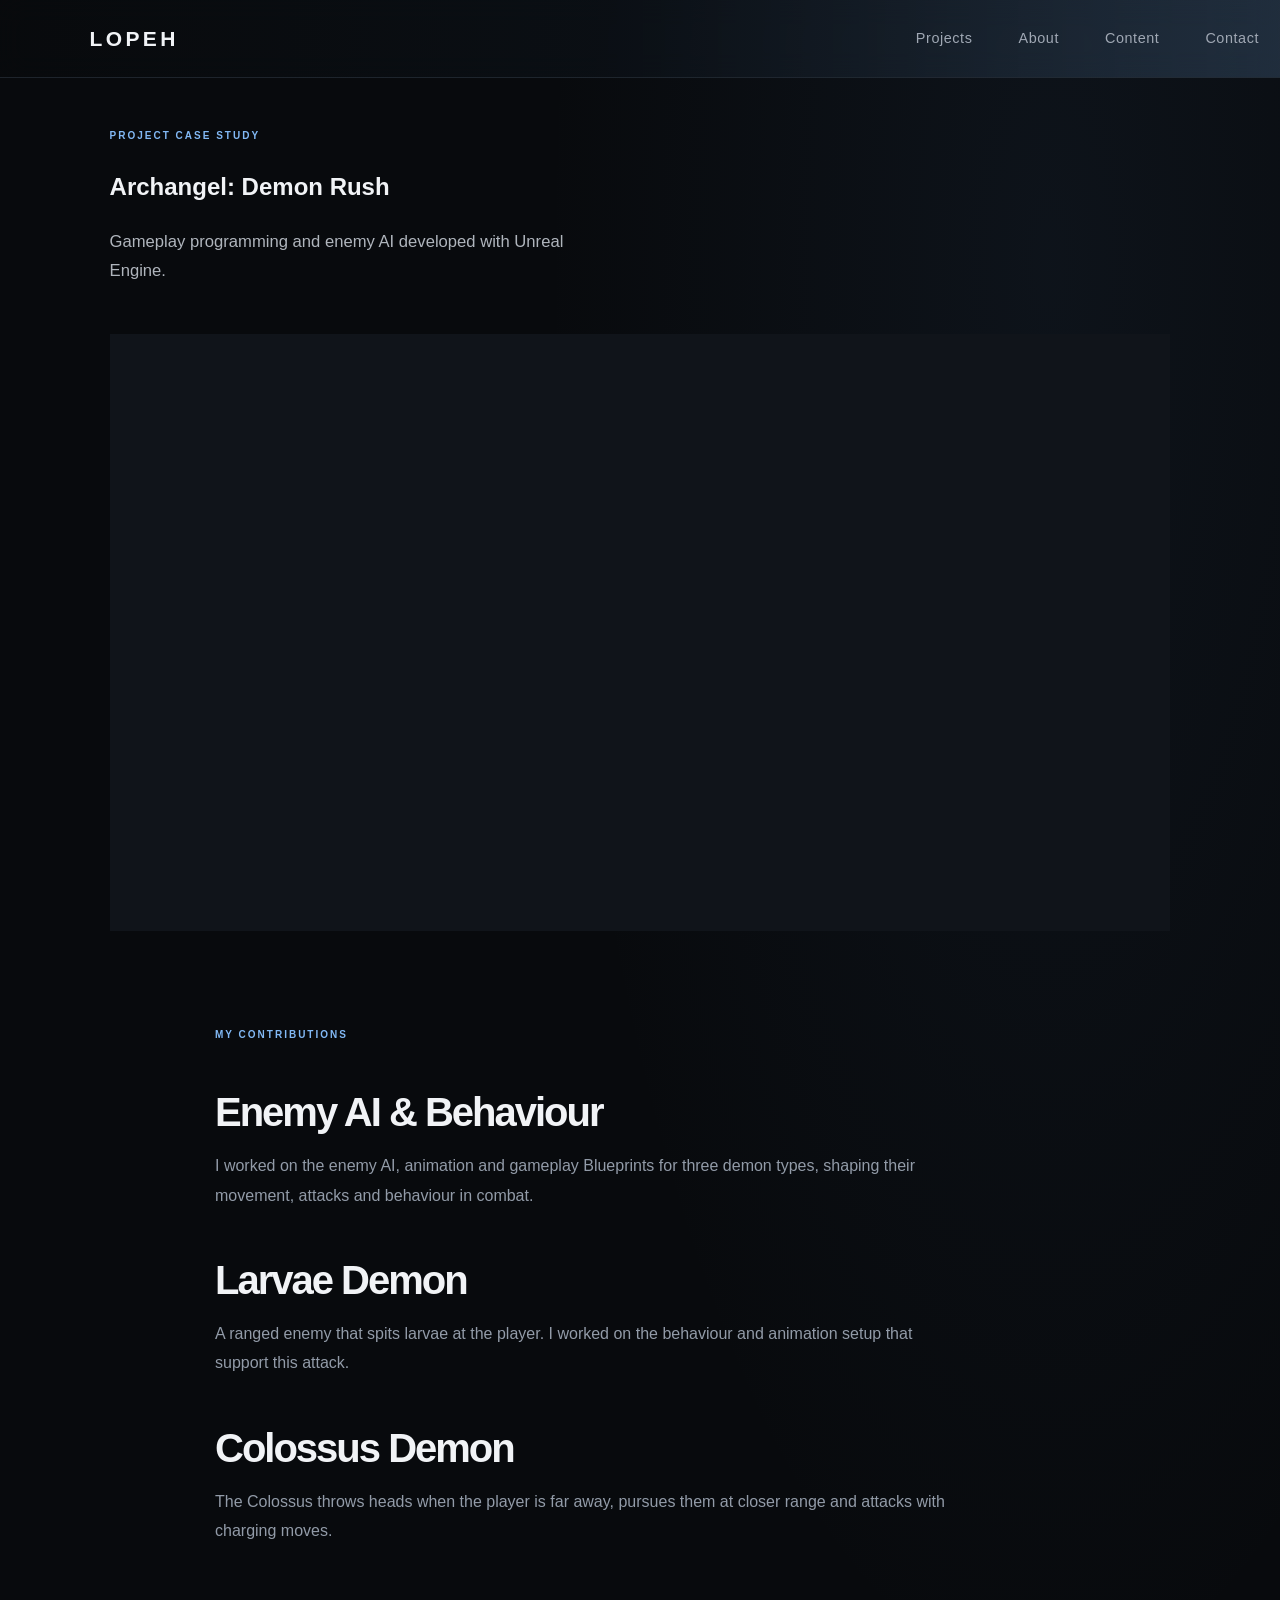
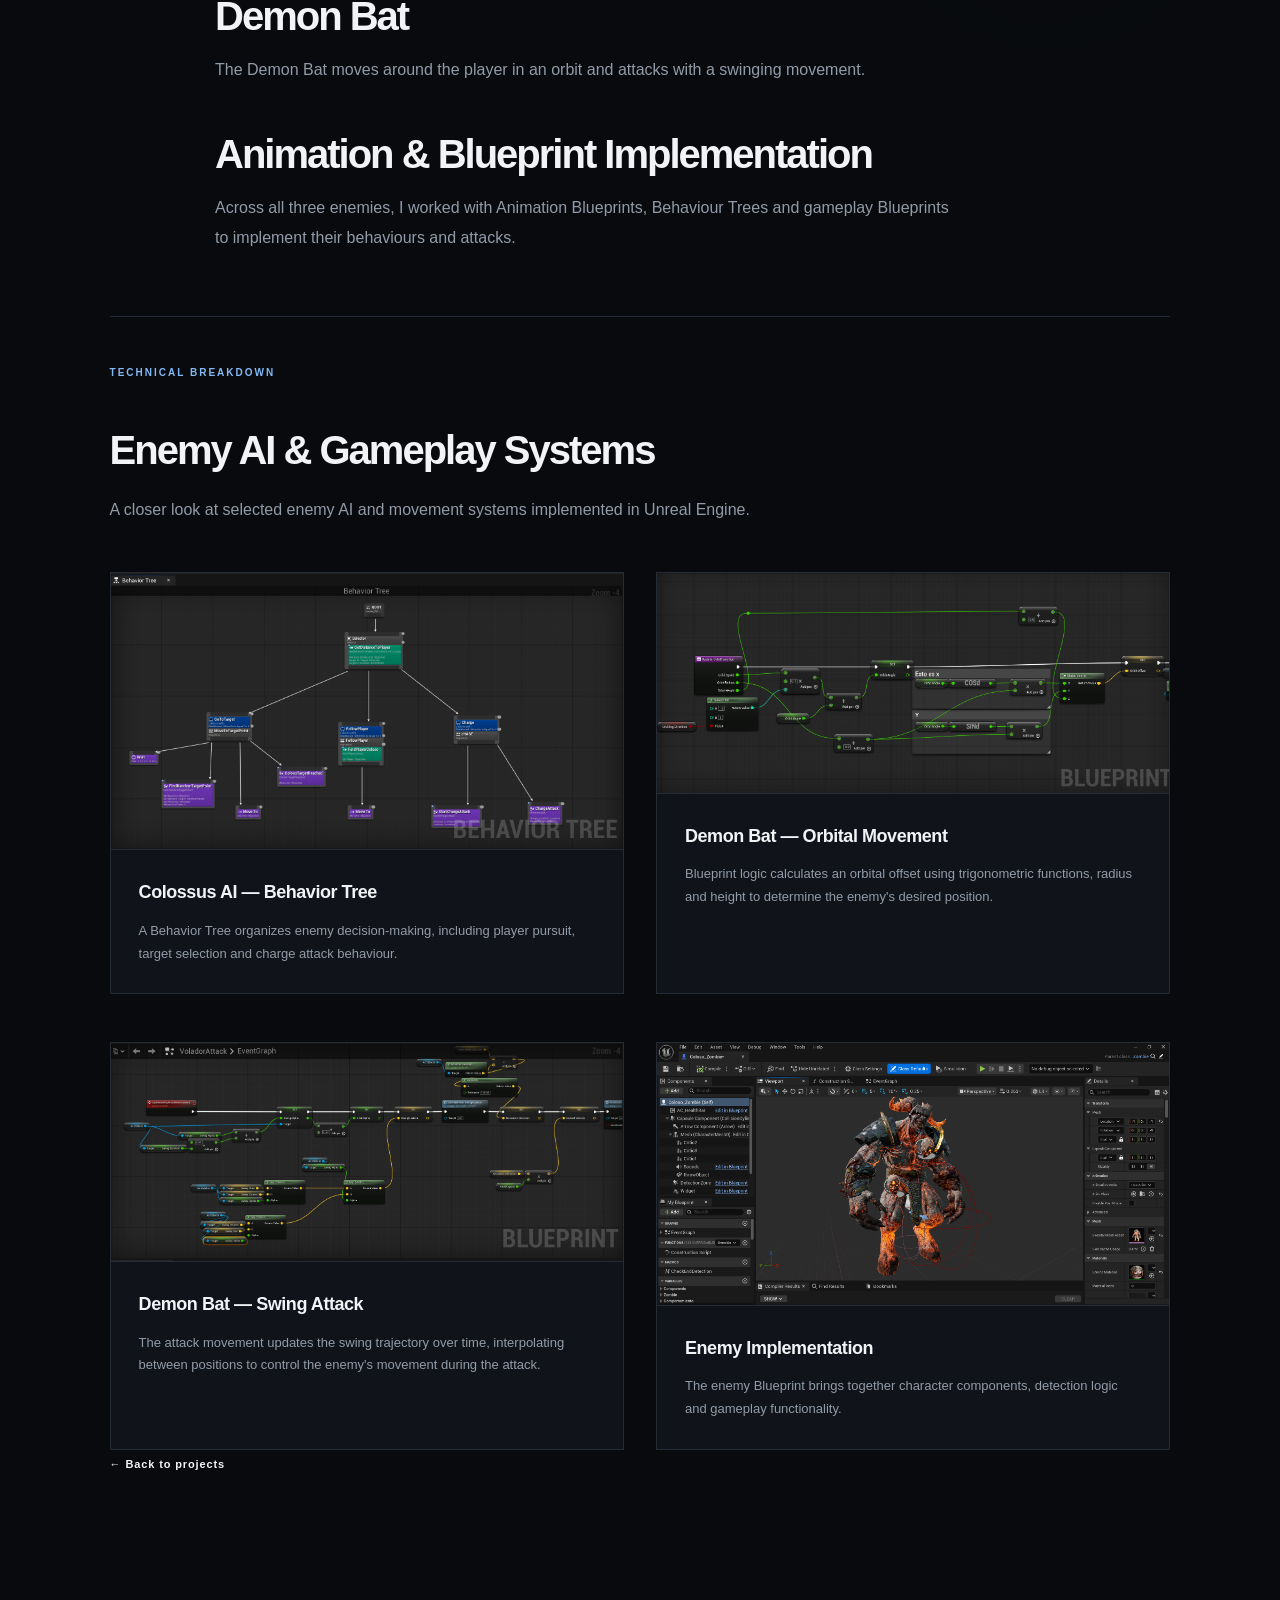
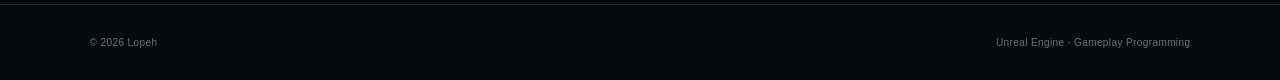
==== archangel.html @ 15a103e2 "Restructure toolkit and add Unreal Engine skills" ====
<!DOCTYPE html>
<html lang="en">
<head>
    <meta charset="UTF-8">
    <meta name="viewport" content="width=device-width, initial-scale=1.0">

    <title>Archangel: Demon Rush | Lopeh</title>

    <meta name="description"
          content="Gameplay programming and enemy AI work on Archangel: Demon Rush.">

    <link rel="stylesheet" href="style.css?v=toolkit-layout-1">
</head>

<body>

    <header class="navbar">
        <a href="index.html" class="logo">LOPEH</a>

        <nav aria-label="Main navigation">
            <a href="index.html#projects">Projects</a>
            <a href="index.html#about">About</a>
            <a href="index.html#content">Content</a>
            <a href="index.html#contact">Contact</a>
        </nav>
    </header>

    <main>
        <section class="section">
            <p class="eyebrow">PROJECT CASE STUDY</p>

            <h1>Archangel: Demon Rush</h1>

            <p class="hero-description">
                Gameplay programming and enemy AI
                developed with Unreal Engine.
            </p>

            <div class="case-study-video">
                <iframe
                    src="https://www.youtube.com/embed/xgYM9En0Grg"
                    title="Archangel: Demon Rush - Enemy Showcase"
                    allowfullscreen>
                </iframe>
            </div>

            <div class="case-study-content">
                <p class="eyebrow">MY CONTRIBUTIONS</p>

                <h2>Enemy AI & Behaviour</h2>

                <p>
                    I worked on the enemy AI, animation and gameplay
                    Blueprints for three demon types, shaping their
                    movement, attacks and behaviour in combat.
                </p>

                <h2>Larvae Demon</h2>

                <p>
                    A ranged enemy that spits larvae at the player.
                    I worked on the behaviour and animation setup that
                    support this attack.
                </p>

                <h2>Colossus Demon</h2>

                <p>
                    The Colossus throws heads when the player is far
                    away, pursues them at closer range and attacks with
                    charging moves.
                </p>

                <h2>Demon Bat</h2>

                <p>
                    The Demon Bat moves around the player in an orbit
                    and attacks with a swinging movement.
                </p>

                <h2>Animation & Blueprint Implementation</h2>

                <p>
                    Across all three enemies, I worked with Animation
                    Blueprints, Behaviour Trees and gameplay Blueprints
                    to implement their behaviours and attacks.
                </p>
            </div>

<div class="technical-section">

    <p class="eyebrow">TECHNICAL BREAKDOWN</p>

    <h2>Enemy AI & Gameplay Systems</h2>

    <p class="technical-intro">
        A closer look at selected enemy AI and movement systems
        implemented in Unreal Engine.
    </p>

    <div class="technical-grid">

        <article class="technical-card">
            <img
                src="images/colossus-behavior-tree.png"
                alt="Colossus enemy AI Behavior Tree in Unreal Engine">

            <div class="technical-card-content">
                <h3>Colossus AI — Behavior Tree</h3>
                <p>
                    A Behavior Tree organizes enemy decision-making,
                    including player pursuit, target selection and
                    charge attack behaviour.
                </p>
            </div>
        </article>

        <article class="technical-card">
            <img
                src="images/flying-enemy-orbit.png"
                alt="Blueprint graph calculating Demon Bat orbital movement">

            <div class="technical-card-content">
                <h3>Demon Bat — Orbital Movement</h3>
                <p>
                    Blueprint logic calculates an orbital offset
                    using trigonometric functions, radius and height
                    to determine the enemy's desired position.
                </p>
            </div>
        </article>

        <article class="technical-card">
            <img
                src="images/flying-enemy-attack.png"
                alt="Blueprint graph updating the Demon Bat swing attack">

            <div class="technical-card-content">
                <h3>Demon Bat — Swing Attack</h3>
                <p>
                    The attack movement updates the swing trajectory
                    over time, interpolating between positions to
                    control the enemy's movement during the attack.
                </p>
            </div>
        </article>

        <article class="technical-card">
            <img
                src="images/enemy-blueprint.png"
                alt="Enemy character Blueprint and components in Unreal Engine">

            <div class="technical-card-content">
                <h3>Enemy Implementation</h3>
                <p>
                    The enemy Blueprint brings together character
                    components, detection logic and gameplay
                    functionality.
                </p>
            </div>
        </article>

    </div>

</div>

            
            
            <a href="index.html#projects" class="project-link">
                ← Back to projects
            </a>
        </section>
    </main>

    <footer>
        <p>© 2026 Lopeh</p>
        <p>Unreal Engine · Gameplay Programming</p>
    </footer>

</body>
</html>
---- style.css ----
/* =========================
   DESIGN TOKENS & RESET
========================= */
:root {
    --bg-main: #080A0D;
    --bg-card: #10141A;
    --bg-raised: #151B23;
    --text-primary: #F1F3F6;
    --text-secondary: #929BA8;
    --text-navigation: #A0A8B4;
    --text-muted: #687482;
    --border: #252C35;
    --accent: #82B9F5;
    --accent-hover: #A5CEFF;
    --accent-ink: #07101A;

    --content-width: 1240px;
    --page-gutter: clamp(22px, 7vw, 104px);
    --nav-height: 78px;
    --space-1: 8px;
    --space-2: 12px;
    --space-3: 16px;
    --space-4: 24px;
    --space-5: 32px;
    --space-6: 48px;
    --space-7: 64px;
    --space-8: 96px;
    --space-9: 128px;
}

*,
*::before,
*::after {
    box-sizing: border-box;
}

html {
    scroll-behavior: smooth;
    scroll-padding-top: calc(var(--nav-height) + 24px);
}

body {
    min-width: 320px;
    margin: 0;
    overflow-x: hidden;
    background:
        radial-gradient(ellipse at 82% 8%, rgba(69, 111, 161, 0.09), transparent 34%),
        var(--bg-main);
    color: var(--text-primary);
    font-family: "Helvetica Neue", Helvetica, Arial, sans-serif;
    font-size: 16px;
    line-height: 1.65;
    -webkit-font-smoothing: antialiased;
    text-rendering: optimizeLegibility;
}

::selection {
    background: var(--accent);
    color: var(--accent-ink);
}

a {
    color: inherit;
    text-decoration: none;
}

button,
a {
    -webkit-tap-highlight-color: transparent;
}

a:focus-visible {
    outline: 2px solid var(--accent);
    outline-offset: 5px;
}

.skip-link {
    position: fixed;
    z-index: 2000;
    top: 12px;
    left: 12px;
    padding: 10px 14px;
    transform: translateY(-160%);
    background: var(--accent);
    color: var(--accent-ink);
    font-size: 13px;
    font-weight: 700;
}

.skip-link:focus {
    transform: translateY(0);
}

/* =========================
   NAVIGATION
========================= */
.navbar {
    position: fixed;
    z-index: 1000;
    inset: 0 0 auto;
    display: flex;
    align-items: center;
    justify-content: space-between;
    height: var(--nav-height);
    padding: 0 var(--page-gutter);
    border-bottom: 1px solid rgba(37, 44, 53, 0.78);
    background: linear-gradient(
        to right,
        rgba(8, 10, 13, 0.873) 0%,
        rgba(11, 16, 22, 0.864) 48%,
        rgba(91, 130, 172, 0.27) 100%
    );
    backdrop-filter: blur(14px);
}

.logo {
    flex: 0 0 auto;
    font-size: 21px;
    font-weight: 800;
    letter-spacing: 0.16em;
    line-height: 1;
}

.logo span {
    color: var(--accent);
}

.navbar nav {
    display: flex;
    align-items: center;
    gap: clamp(19px, 3.6vw, 46px);
    transform: translateX(20%);
}

.navbar nav a {
    color: var(--text-navigation);
    font-size: 14.4px;
    letter-spacing: 0.04em;
    transition: color 180ms ease;
}

.navbar nav a:hover {
    color: var(--text-primary);
}

/* =========================
   TYPOGRAPHY & SHARED ELEMENTS
========================= */
h1,
h2,
h3,
p {
    margin-top: 0;
}

h1,
h2,
h3 {
    font-family: "Arial Black", "Helvetica Neue", Arial, sans-serif;
    font-weight: 800;
}

.eyebrow {
    margin: 0 0 var(--space-4);
    color: var(--accent);
    font-size: 10px;
    font-weight: 700;
    letter-spacing: 0.2em;
    line-height: 1.5;
    text-transform: uppercase;
}

.eyebrow > span:not(.eyebrow-marker) {
    color: var(--text-muted);
}

.eyebrow-marker {
    display: inline-block;
    width: 6px;
    height: 6px;
    margin: 0 9px 1px 0;
    border-radius: 50%;
    background: var(--accent);
    box-shadow: 0 0 12px rgba(130, 185, 245, 0.6);
}

.button {
    display: inline-flex;
    min-height: 48px;
    align-items: center;
    justify-content: center;
    gap: 18px;
    padding: 0 20px;
    border: 1px solid var(--border);
    color: var(--text-primary);
    font-size: 11px;
    font-weight: 700;
    letter-spacing: 0.08em;
    transition: color 180ms ease, background-color 180ms ease, border-color 180ms ease, transform 180ms ease;
}

.button:hover {
    transform: translateY(-2px);
}

.button span,
.project-link span,
.contact-links span {
    color: var(--accent);
    font-size: 14px;
    line-height: 1;
}

.button.primary {
    border-color: var(--accent);
    background: var(--accent);
    color: var(--accent-ink);
}

.button.primary span {
    color: var(--accent-ink);
}

.button.primary:hover {
    border-color: var(--accent-hover);
    background: var(--accent-hover);
}

.button.secondary {
    background: rgba(16, 20, 26, 0.4);
}

.button.secondary:hover {
    border-color: rgba(130, 185, 245, 0.65);
    background: rgba(130, 185, 245, 0.07);
}

.section {
    width: min(100%, var(--content-width));
    margin: 0 auto;
    padding: var(--space-9) var(--page-gutter);
}

.section-heading {
    margin-bottom: var(--space-6);
}

.section-heading .eyebrow {
    margin-bottom: var(--space-3);
}

.section-heading h2 {
    margin-bottom: 0;
    font-size: clamp(34px, 4.2vw, 56px);
    letter-spacing: -0.06em;
    line-height: 1.05;
}

/* =========================
   HERO
========================= */
.hero {
    position: relative;
    display: flex;
    min-height: 100svh;
    align-items: center;
    padding: calc(var(--nav-height) + 52px) var(--page-gutter) 54px;
    isolation: isolate;
    overflow: hidden;
}

.hero-backdrop {
    position: absolute;
    z-index: -2;
    inset: 0;
    overflow: hidden;
    background: var(--bg-main);
}

.hero-backdrop img {
    display: block;
    width: 100%;
    height: 100%;
    object-fit: cover;
    object-position: center 48%;
    filter: saturate(0.76) brightness(0.72);
}

.hero::before {
    position: absolute;
    z-index: -1;
    inset: 0;
    background:
        linear-gradient(90deg, rgba(5, 8, 11, 0.96) 0%, rgba(5, 8, 11, 0.83) 32%, rgba(5, 8, 11, 0.35) 68%, rgba(5, 8, 11, 0.28) 100%),
        linear-gradient(0deg, rgba(5, 8, 11, 0.94) 0%, rgba(5, 8, 11, 0.08) 48%, rgba(5, 8, 11, 0.42) 100%);
    content: "";
    pointer-events: none;
}

.hero-inner {
    position: relative;
    display: flex;
    width: min(100%, var(--content-width));
    margin: 0 auto;
    flex-direction: column;
    align-items: flex-start;
    gap: var(--space-6);
}

.hero-content {
    width: min(100%, 950px);
    max-width: 950px;
}

.hero-content .eyebrow {
    margin-bottom: var(--space-5);
}

.eyebrow-divider {
    display: inline-block;
    margin: 0 6px;
    color: var(--text-muted);
}

.hero h1 {
    display: grid;
    margin-bottom: 0;
    font-size: clamp(78px, 12vw, 156px);
    letter-spacing: -0.095em;
    line-height: 0.78;
}

.hero h1 span {
    display: block;
}

.hero-name {
    color: var(--text-primary);
}

.hero-unreal {
    color: var(--accent);
    text-shadow: 0 0 36px rgba(76, 157, 239, 0.24);
}

.hero-subtitle {
    margin: var(--space-5) 0 var(--space-4);
    color: rgba(241, 243, 246, 0.82);
    font-size: clamp(11px, 1.2vw, 15px);
    font-weight: 600;
    letter-spacing: 0.32em;
    line-height: 1.5;
}

.hero-description {
    max-width: 500px;
    margin-bottom: 0;
    color: rgba(223, 230, 238, 0.78);
    font-size: clamp(15px, 1.3vw, 17px);
    line-height: 1.8;
}

.hero-buttons {
    display: flex;
    flex-wrap: wrap;
    gap: var(--space-3);
    margin-top: var(--space-5);
}

.hero-engine-mark {
    position: absolute;
    top: 17%;
    right: max(var(--page-gutter), calc((100vw - var(--content-width)) / 2));
    display: grid;
    width: clamp(126px, 14vw, 196px);
    aspect-ratio: 1;
    align-content: center;
    justify-items: center;
    gap: 8px;
    border: 1px solid rgba(130, 185, 245, 0.76);
    border-radius: 50%;
    background: rgba(5, 12, 19, 0.2);
    box-shadow: 0 0 32px rgba(62, 153, 243, 0.16), inset 0 0 28px rgba(62, 153, 243, 0.08);
    color: #B9DEFF;
    text-align: center;
}

.hero-engine-monogram {
    font-size: clamp(42px, 6vw, 78px);
    font-weight: 800;
    letter-spacing: -0.1em;
    line-height: 0.85;
    padding-right: 0.1em;
    text-shadow: 0 0 20px rgba(92, 177, 255, 0.65);
}

.hero-engine-mark > span:last-child {
    font-size: clamp(7px, 0.75vw, 10px);
    font-weight: 700;
    letter-spacing: 0.14em;
}

.specialty-strip {
    display: flex;
    width: min(100%, 950px);
    min-height: 80px;
    align-items: center;
    gap: clamp(22px, 3.5vw, 48px);
    margin-top: var(--space-6);
    padding-top: 22px;
    border-top: 1px solid rgba(130, 185, 245, 0.35);
    color: #CBD2DB;
    font-size: 13.75px;
    letter-spacing: 0.04em;
}

.specialty-strip > span:not(.specialty-label) {
    display: inline-flex;
    align-items: center;
}

.specialty-strip > span:not(.specialty-label) + span:not(.specialty-label)::before {
    width: 1px;
    height: 22.5px;
    margin-right: clamp(22px, 3.5vw, 48px);
    background: var(--accent);
    content: "";
}

.specialty-label {
    color: var(--text-muted);
    font-size: 11.25px;
    font-weight: 700;
    letter-spacing: 0.18em;
}

/* =========================
   PROJECTS
========================= */
.projects-section {
    border-top: 1px solid var(--border);
}

.backdrop-section {
    position: relative;
    isolation: isolate;
}

.backdrop-section::before,
.backdrop-section::after {
    position: absolute;
    z-index: -1;
    top: 0;
    bottom: 0;
    left: 50%;
    width: 100vw;
    transform: translateX(-50%);
    content: "";
    pointer-events: none;
}

.backdrop-section::before {
    z-index: -2;
    background: url("https://img.youtube.com/vi/xgYM9En0Grg/maxresdefault.jpg") center / cover no-repeat;
    filter: blur(22px) brightness(0.72) saturate(0.72);
    opacity: 0.6;
}

.backdrop-section::after {
    background: linear-gradient(180deg, rgba(8, 10, 13, 0.42), rgba(8, 10, 13, 0.64));
}

.project-card {
    display: grid;
    grid-template-columns: minmax(0, 1.2fr) minmax(0, 0.8fr);
    align-items: center;
    border: 1px solid var(--border);
    background: rgba(16, 20, 26, 0.72);
}

.project-image {
    position: relative;
    width: 100%;
    min-width: 0;
    max-width: 100%;
    aspect-ratio: 16 / 9;
    overflow: hidden;
    background: var(--bg-main);
}

.project-image iframe {
    position: absolute;
    inset: 0;
    display: block;
    width: 100%;
    max-width: 100%;
    height: 100%;
    border: 0;
}

.project-info {
    display: flex;
    flex-direction: column;
    align-items: flex-start;
    justify-content: center;
    padding: clamp(28px, 4.4vw, 56px);
    background: rgba(16, 20, 26, 0.52);
    backdrop-filter: blur(8px);
}

.project-type {
    margin-bottom: var(--space-4);
    color: var(--accent);
    font-size: 9px;
    font-weight: 700;
    letter-spacing: 0.16em;
    line-height: 1.6;
}

.project-type span {
    color: var(--text-muted);
}

.project-info h3 {
    margin-bottom: var(--space-3);
    font-size: clamp(27px, 3vw, 38px);
    letter-spacing: -0.055em;
    line-height: 1.08;
}

.project-info > p:not(.project-type) {
    margin-bottom: var(--space-4);
    color: var(--text-secondary);
    font-size: 14px;
    line-height: 1.8;
}

.tags {
    display: flex;
    flex-wrap: wrap;
    gap: 7px;
    margin: 0 0 var(--space-5);
}

.tags span {
    padding: 5px 9px;
    border: 1px solid var(--border);
    color: var(--text-secondary);
    font-size: 9px;
    letter-spacing: 0.04em;
}

.project-link {
    display: inline-flex;
    align-items: center;
    gap: 12px;
    color: var(--text-primary);
    font-size: 11px;
    font-weight: 700;
    letter-spacing: 0.08em;
    transition: color 180ms ease;
}

.project-link:hover {
    color: var(--accent-hover);
}

/* =========================
   SKILLS
========================= */
.skills-section {
    border-top: 1px solid var(--border);
}

.toolkit-heading {
    display: grid;
    grid-template-columns: 1fr auto;
    align-items: start;
    column-gap: var(--space-4);
}

.toolkit-heading .eyebrow {
    grid-column: 1;
    grid-row: 1;
}

.toolkit-meta {
    grid-column: 2;
    grid-row: 1;
    margin: 0;
    color: var(--text-secondary);
    font-size: 11px;
    letter-spacing: 0.08em;
    text-align: right;
}

.toolkit-heading h2 {
    grid-column: 1 / -1;
    grid-row: 2;
}

.toolkit-intro {
    grid-column: 1 / -1;
    grid-row: 3;
    margin: var(--space-3) 0 0;
    color: var(--text-secondary);
    font-size: 16px;
}

.skills-grid {
    display: grid;
    grid-template-columns: repeat(2, minmax(0, 1fr));
    gap: 20px 16px;
}

.skill {
    position: relative;
    min-width: 0;
    min-height: 130px;
    padding: 20px 16px;
    border: 1px solid var(--border);
    background: rgba(8, 10, 13, 0.72);
    transition: background-color 180ms ease;
}

.skill-feature,
.skill-wide {
    grid-column: 1 / -1;
}

.skill:hover {
    background: var(--bg-card);
}

.skill-index {
    display: block;
    margin-bottom: var(--space-3);
    color: var(--accent);
    font-size: 12px;
    letter-spacing: 0.04em;
    text-transform: uppercase;
}

.skill-heading {
    display: flex;
    align-items: center;
    justify-content: space-between;
    gap: var(--space-3);
}

.skill-arrow {
    color: var(--accent);
    font-size: 17px;
    font-weight: 700;
}

.skill h3 {
    margin-bottom: var(--space-3);
    font-size: 20px;
    letter-spacing: -0.035em;
}

.skill-feature h3,
.skill-wide h3 {
    margin-bottom: 0;
    font-size: 22px;
}

.skill p {
    max-width: 440px;
    margin: var(--space-3) 0 0;
    color: var(--text-secondary);
    font-size: 15px;
    line-height: 1.75;
}

.skill-feature .skill-summary {
    max-width: none;
    margin: var(--space-2) 0;
}

.skill-list {
    display: grid;
    gap: var(--space-2);
    margin: 0;
    padding: 12px 14px;
    border-radius: 5px;
    background: rgba(21, 27, 35, 0.86);
    list-style: none;
}

.skill-list li {
    position: relative;
    padding-left: 26px;
    color: var(--text-primary);
    font-size: 14px;
}

.skill-list li::before {
    position: absolute;
    left: 0;
    color: var(--accent);
    content: "✓";
    font-weight: 700;
}

/* =========================
   ABOUT
========================= */
.about-section {
    display: grid;
    grid-template-columns: minmax(0, 0.85fr) minmax(0, 1.15fr);
    gap: clamp(36px, 7vw, 96px);
    border-top: 1px solid var(--border);
}

.about-section .section-heading {
    margin-bottom: 0;
}

.about-content {
    max-width: 650px;
    padding-top: 6px;
}

.about-content p {
    margin-bottom: var(--space-4);
    color: var(--text-secondary);
    font-size: 16px;
    line-height: 1.85;
}

.about-content .about-lead {
    color: var(--text-primary);
    font-size: clamp(20px, 2.4vw, 28px);
    font-weight: 600;
    letter-spacing: -0.025em;
    line-height: 1.45;
}

/* =========================
   CONTENT
========================= */
.content-section {
    border-top: 1px solid var(--border);
}

.content-panel {
    display: flex;
    align-items: center;
    justify-content: space-between;
    gap: var(--space-5);
    padding: clamp(24px, 4vw, 40px);
    border: 1px solid var(--border);
    background: linear-gradient(115deg, rgba(16, 20, 26, 0.92), rgba(16, 20, 26, 0.48));
}

.content-description {
    max-width: 620px;
    margin: 0;
    color: var(--text-secondary);
    font-size: 15px;
    line-height: 1.8;
}

/* =========================
   CONTACT & FOOTER
========================= */
.contact-section {
    max-width: none;
    border-top: 1px solid var(--border);
    text-align: center;
}

.contact-section .eyebrow {
    margin-bottom: var(--space-4);
}

.contact-section h2 {
    margin: 0 0 var(--space-6);
    font-size: clamp(42px, 7vw, 82px);
    letter-spacing: -0.07em;
    line-height: 1;
}

.contact-links {
    display: flex;
    flex-wrap: wrap;
    justify-content: center;
    gap: var(--space-5);
}

.contact-links a {
    display: inline-flex;
    align-items: center;
    gap: 9px;
    padding-bottom: 5px;
    border-bottom: 1px solid var(--border);
    color: var(--text-secondary);
    font-size: 12px;
    transition: border-color 180ms ease, color 180ms ease;
}

.contact-links a:hover {
    border-color: var(--accent);
    color: var(--text-primary);
}

footer {
    display: flex;
    min-height: 76px;
    align-items: center;
    justify-content: space-between;
    gap: var(--space-3);
    padding: 18px var(--page-gutter);
    border-top: 1px solid var(--border);
    color: var(--text-muted);
    font-size: 10px;
    letter-spacing: 0.04em;
}

footer p {
    margin: 0;
}

footer span {
    padding: 0 5px;
    color: var(--accent);
}

/* =========================
   ARCHANGEL CASE STUDY
   Keep the technical images at their native proportions.
========================= */
.case-study-video {
    position: relative;
    width: 100%;
    aspect-ratio: 16 / 9;
    margin: var(--space-6) 0 var(--space-8);
    overflow: hidden;
    background: var(--bg-card);
}

.case-study-video iframe {
    position: absolute;
    inset: 0;
    width: 100%;
    height: 100%;
    border: 0;
}

.case-study-content {
    max-width: 850px;
    margin: 0 auto var(--space-7);
}

.case-study-content h2,
.technical-section > h2 {
    margin: var(--space-6) 0 var(--space-3);
    font-size: clamp(26px, 3.5vw, 40px);
    letter-spacing: -0.05em;
    line-height: 1.12;
}

.case-study-content p:not(.eyebrow) {
    max-width: 750px;
    margin-bottom: var(--space-4);
    color: var(--text-secondary);
    font-size: 16px;
    line-height: 1.85;
}

.technical-section {
    margin-top: var(--space-7);
    padding-top: var(--space-6);
    border-top: 1px solid var(--border);
}

.technical-intro {
    max-width: 700px;
    margin: var(--space-4) 0 var(--space-6);
    color: var(--text-secondary);
    font-size: 16px;
}

.technical-grid {
    display: grid;
    grid-template-columns: repeat(2, minmax(0, 1fr));
    column-gap: var(--space-5);
    row-gap: var(--space-6);
}

.technical-card {
    min-width: 0;
    overflow: hidden;
    border: 1px solid var(--border);
    background: var(--bg-card);
}

.technical-card img {
    display: block;
    width: 100%;
    height: auto;
    margin: 0 auto;
}

.technical-card-content {
    padding: clamp(20px, 3vw, 28px);
    border-top: 1px solid var(--border);
}

.technical-card-content h3 {
    margin-bottom: var(--space-2);
    font-size: 18px;
    letter-spacing: -0.025em;
}

.technical-card-content p {
    margin-bottom: 0;
    color: var(--text-secondary);
    font-size: 13px;
    line-height: 1.75;
}

/* =========================
   RESPONSIVE
========================= */
@media (max-width: 960px) {
    .navbar nav {
        transform: translateX(10%);
    }

    .hero-content {
        width: min(100%, 700px);
        max-width: 700px;
    }

    .hero h1 {
        font-size: clamp(78px, 10.5vw, 120px);
    }

    .hero-engine-mark {
        top: calc(var(--nav-height) + 30px);
        width: clamp(116px, 15vw, 146px);
    }

    .project-card {
        grid-template-columns: minmax(0, 1fr) minmax(0, 0.9fr);
    }

    .project-info {
        padding: 28px;
    }

    .about-section {
        gap: var(--space-6);
    }
}

@media (max-width: 700px) {
    :root {
        --nav-height: 70px;
        --page-gutter: 22px;
        --space-8: 76px;
        --space-9: 92px;
    }

    .navbar nav {
        gap: 17px;
        transform: translateX(4px);
    }

    .navbar nav a {
        font-size: 12px;
    }

    .hero {
        padding-top: calc(var(--nav-height) + 54px);
        padding-bottom: var(--space-6);
    }

    .hero-inner {
        gap: var(--space-5);
        padding-top: 100px;
    }

    .hero-content {
        width: 100%;
        max-width: none;
    }

    .hero h1 {
        font-size: clamp(68px, 17vw, 108px);
    }

    .hero-engine-mark {
        top: calc(var(--nav-height) + 22px);
        right: var(--page-gutter);
        width: 94px;
        gap: 4px;
    }

    .hero-engine-monogram {
        font-size: 38px;
    }

    .hero-engine-mark > span:last-child {
        font-size: 6px;
    }

    .specialty-strip {
        min-height: 0;
        flex-wrap: wrap;
        gap: 14px 0;
        padding-top: 18px;
        font-size: 12.5px;
    }

    .specialty-label {
        flex-basis: 100%;
    }

    .specialty-strip > span:not(.specialty-label) + span:not(.specialty-label)::before {
        margin-right: 17.5px;
    }

    .section-heading {
        margin-bottom: var(--space-5);
    }

    .section-heading h2 {
        font-size: clamp(32px, 8vw, 46px);
    }

    .project-card {
        grid-template-columns: 1fr;
    }

    .project-image {
        aspect-ratio: 16 / 9;
    }

    .project-info {
        padding: 26px;
    }

    .project-info h3 {
        font-size: 30px;
    }

    .skills-grid {
        grid-template-columns: 1fr;
    }

    .skill {
        min-height: 0;
        padding: 24px;
    }

    .skill-index {
        margin-bottom: var(--space-3);
    }

    .about-section {
        grid-template-columns: 1fr;
        gap: var(--space-4);
    }

    .about-section .section-heading {
        margin-bottom: 0;
    }

    .content-panel {
        align-items: flex-start;
        flex-direction: column;
    }

    .contact-section h2 {
        font-size: clamp(40px, 10vw, 62px);
    }

    .technical-grid {
        grid-template-columns: 1fr;
        row-gap: var(--space-5);
    }

    .technical-card img {
        width: 100%;
    }
}

@media (max-width: 430px) {
    .logo {
        font-size: 17px;
        letter-spacing: 0.12em;
    }

    .navbar nav {
        gap: 11px;
    }

    .navbar nav a {
        font-size: 11px;
    }

    .hero h1 {
        font-size: clamp(64px, 17vw, 78px);
    }

    .hero-subtitle {
        font-size: 10px;
        letter-spacing: 0.24em;
    }

    .hero-buttons {
        gap: 10px;
    }

    .button {
        min-height: 44px;
        gap: 10px;
        padding: 0 14px;
        font-size: 10px;
    }

    footer {
        align-items: flex-start;
        flex-direction: column;
        gap: 5px;
    }
}

@media (prefers-reduced-motion: reduce) {
    html {
        scroll-behavior: auto;
    }

    *,
    *::before,
    *::after {
        transition-duration: 0.01ms !important;
        animation-duration: 0.01ms !important;
    }
}
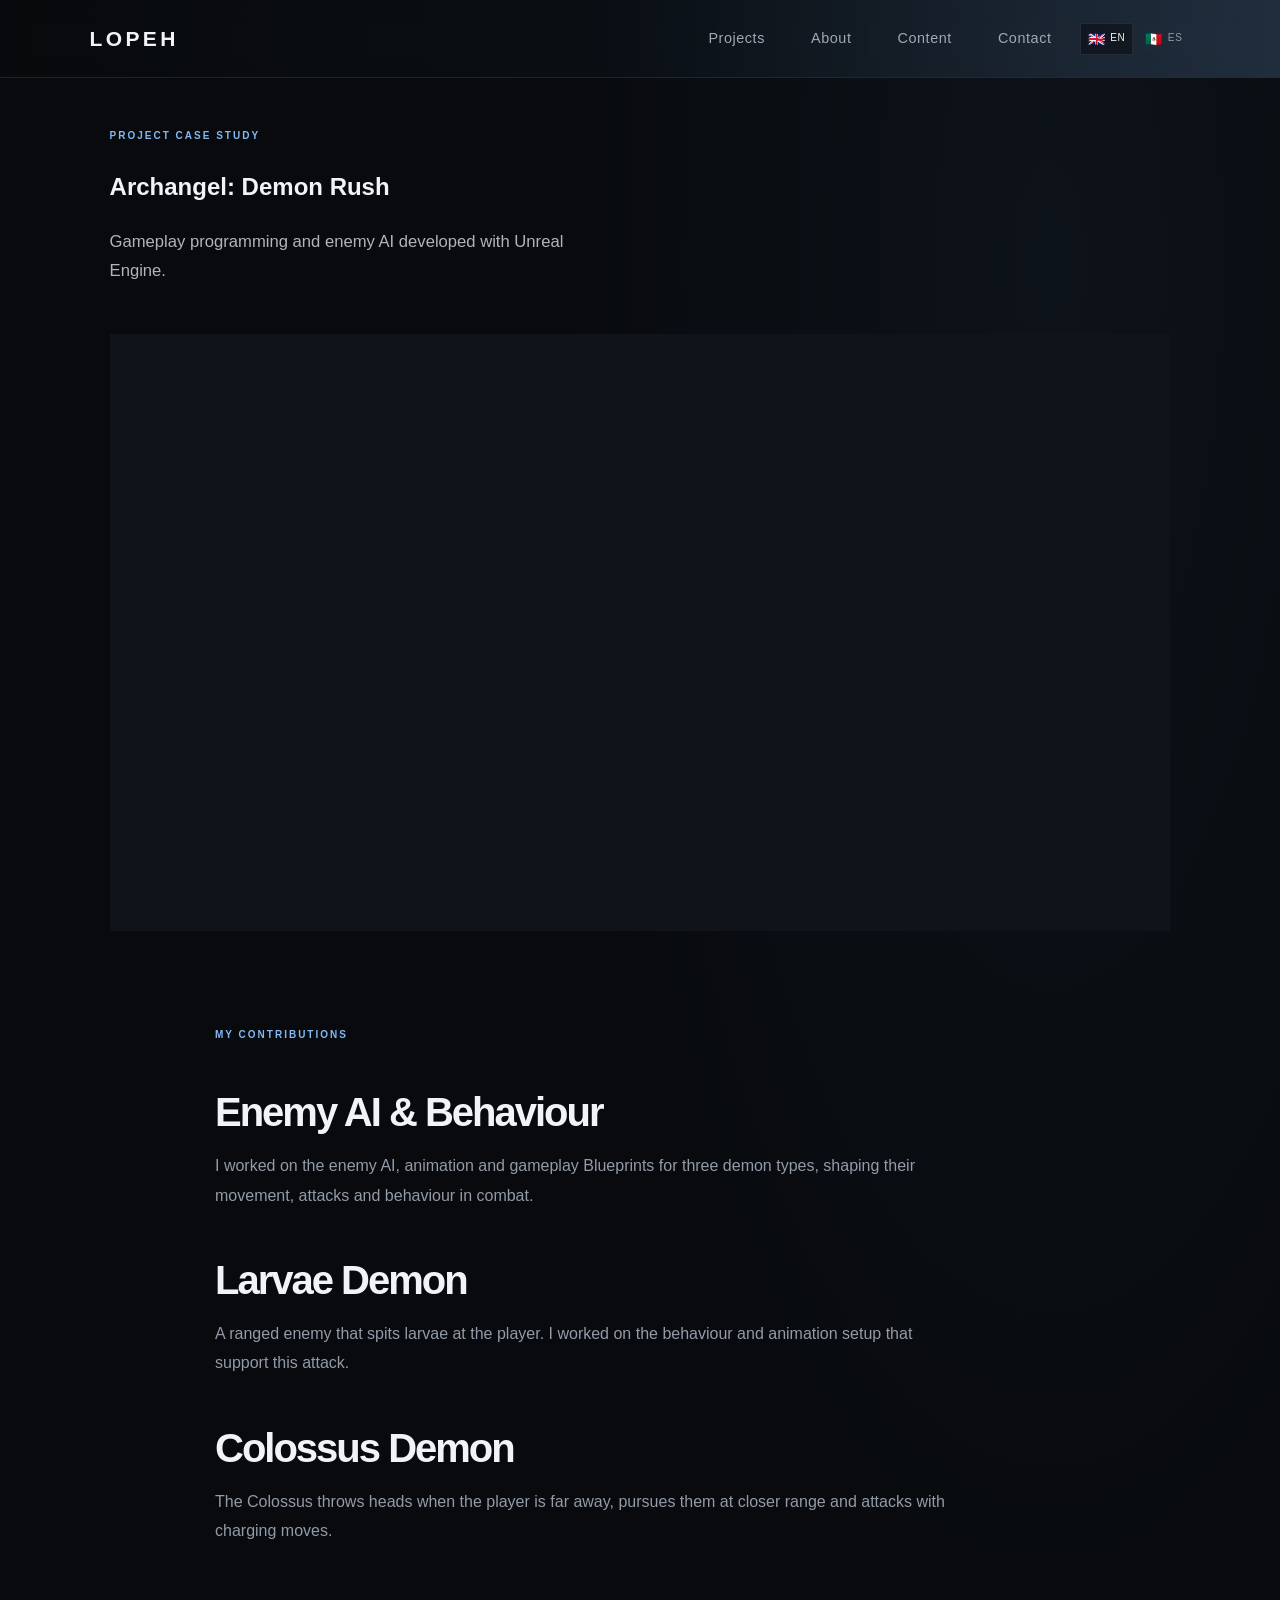
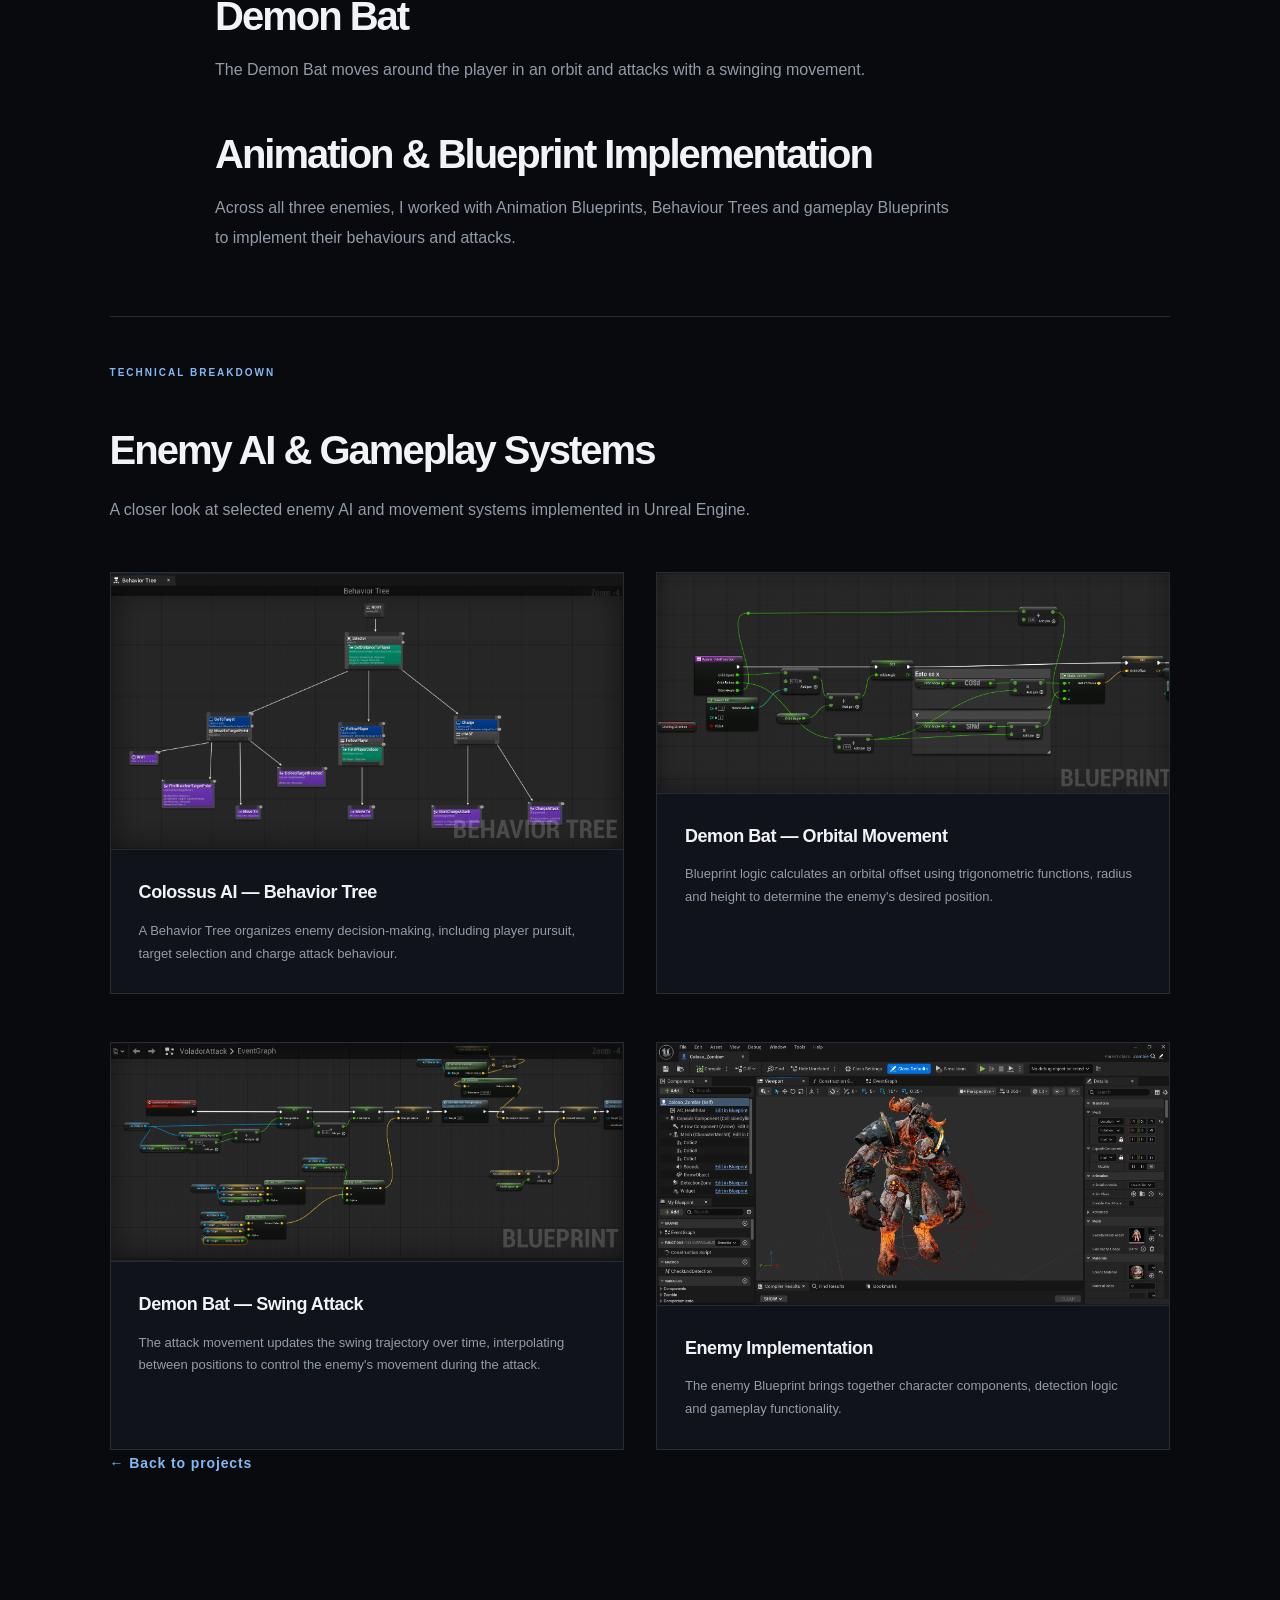
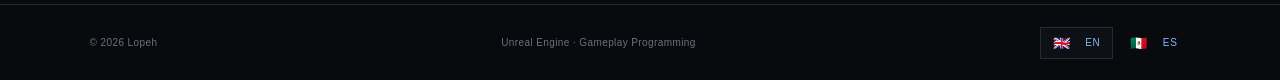
==== commit 20b18a2c: "Add English and Spanish language switcher" ====
--- a/archangel.html
+++ b/archangel.html
@@ -5,34 +5,38 @@
     <meta charset="UTF-8">
     <meta name="viewport" content="width=device-width, initial-scale=1.0">
 
-    <title>Archangel: Demon Rush | Lopeh</title>
+    <title data-i18n="caseTitle">Archangel: Demon Rush | Lopeh</title>
 
     <meta name="description"
-          content="Gameplay programming and enemy AI work on Archangel: Demon Rush.">
+          content="Gameplay programming and enemy AI work on Archangel: Demon Rush." data-i18n-content="caseMetaDescription">
 
-    <link rel="stylesheet" href="style.css?v=toolkit-layout-1">
+    <link rel="stylesheet" href="style.css?v=toolkit-layout-6">
 </head>
 
 <body>
 
     <header class="navbar">
-        <a href="index.html" class="logo">LOPEH</a>
+        <a href="index.html" class="logo" aria-label="Lopeh home" data-i18n-aria-label="homeLabel">LOPEH</a>
 
-        <nav aria-label="Main navigation">
-            <a href="index.html#projects">Projects</a>
-            <a href="index.html#about">About</a>
-            <a href="index.html#content">Content</a>
-            <a href="index.html#contact">Contact</a>
+        <nav aria-label="Main navigation" data-i18n-aria-label="navLabel">
+            <a href="index.html#projects" data-i18n="navProjects">Projects</a>
+            <a href="index.html#about" data-i18n="navAbout">About</a>
+            <a href="index.html#content" data-i18n="navContent">Content</a>
+            <a href="index.html#contact" data-i18n="navContact">Contact</a>
         </nav>
+        <div class="language-switcher" role="group" aria-label="Language" data-i18n-aria-label="languageLabel">
+            <button type="button" data-set-language="en" aria-label="English" aria-pressed="true"><span class="language-flag" aria-hidden="true">🇬🇧</span><span>EN</span></button>
+            <button type="button" data-set-language="es" aria-label="Español" aria-pressed="false"><span class="language-flag" aria-hidden="true">🇲🇽</span><span>ES</span></button>
+        </div>
     </header>
 
     <main>
         <section class="section">
-            <p class="eyebrow">PROJECT CASE STUDY</p>
+            <p class="eyebrow" data-i18n="caseStudyLabel">PROJECT CASE STUDY</p>
 
-            <h1>Archangel: Demon Rush</h1>
+            <h1 data-i18n="projectName">Archangel: Demon Rush</h1>
 
-            <p class="hero-description">
+            <p class="hero-description" data-i18n="caseHeroDescription">
                 Gameplay programming and enemy AI
                 developed with Unreal Engine.
             </p>
@@ -41,47 +45,48 @@
                 <iframe
                     src="https://www.youtube.com/embed/xgYM9En0Grg"
                     title="Archangel: Demon Rush - Enemy Showcase"
+                    data-i18n-title="showcaseVideoTitle"
                     allowfullscreen>
                 </iframe>
             </div>
 
             <div class="case-study-content">
-                <p class="eyebrow">MY CONTRIBUTIONS</p>
+                <p class="eyebrow" data-i18n="myContributions">MY CONTRIBUTIONS</p>
 
-                <h2>Enemy AI & Behaviour</h2>
+                <h2 data-i18n="enemyBehaviourTitle">Enemy AI &amp; Behaviour</h2>
 
-                <p>
+                <p data-i18n="enemyBehaviourIntro">
                     I worked on the enemy AI, animation and gameplay
                     Blueprints for three demon types, shaping their
                     movement, attacks and behaviour in combat.
                 </p>
 
-                <h2>Larvae Demon</h2>
+                <h2 data-i18n="larvaeName">Larvae Demon</h2>
 
-                <p>
+                <p data-i18n="larvaeCaseDescription">
                     A ranged enemy that spits larvae at the player.
                     I worked on the behaviour and animation setup that
                     support this attack.
                 </p>
 
-                <h2>Colossus Demon</h2>
+                <h2 data-i18n="colossusName">Colossus Demon</h2>
 
-                <p>
+                <p data-i18n="colossusCaseDescription">
                     The Colossus throws heads when the player is far
                     away, pursues them at closer range and attacks with
                     charging moves.
                 </p>
 
-                <h2>Demon Bat</h2>
+                <h2 data-i18n="batName">Demon Bat</h2>
 
-                <p>
+                <p data-i18n="batCaseDescription">
                     The Demon Bat moves around the player in an orbit
                     and attacks with a swinging movement.
                 </p>
 
-                <h2>Animation & Blueprint Implementation</h2>
+                <h2 data-i18n="animationImplementation">Animation &amp; Blueprint Implementation</h2>
 
-                <p>
+                <p data-i18n="animationImplementationDescription">
                     Across all three enemies, I worked with Animation
                     Blueprints, Behaviour Trees and gameplay Blueprints
                     to implement their behaviours and attacks.
@@ -90,11 +95,11 @@
 
 <div class="technical-section">
 
-    <p class="eyebrow">TECHNICAL BREAKDOWN</p>
+    <p class="eyebrow" data-i18n="technicalBreakdown">TECHNICAL BREAKDOWN</p>
 
-    <h2>Enemy AI & Gameplay Systems</h2>
+    <h2 data-i18n="technicalTitle">Enemy AI &amp; Gameplay Systems</h2>
 
-    <p class="technical-intro">
+    <p class="technical-intro" data-i18n="technicalIntro">
         A closer look at selected enemy AI and movement systems
         implemented in Unreal Engine.
     </p>
@@ -104,11 +109,11 @@
         <article class="technical-card">
             <img
                 src="images/colossus-behavior-tree.png"
-                alt="Colossus enemy AI Behavior Tree in Unreal Engine">
+                alt="Colossus enemy AI Behavior Tree in Unreal Engine" data-i18n-alt="colossusImageAlt">
 
             <div class="technical-card-content">
-                <h3>Colossus AI — Behavior Tree</h3>
-                <p>
+                <h3 data-i18n="colossusTreeTitle">Colossus AI — Behavior Tree</h3>
+                <p data-i18n="colossusTreeDescription">
                     A Behavior Tree organizes enemy decision-making,
                     including player pursuit, target selection and
                     charge attack behaviour.
@@ -119,11 +124,11 @@
         <article class="technical-card">
             <img
                 src="images/flying-enemy-orbit.png"
-                alt="Blueprint graph calculating Demon Bat orbital movement">
+                alt="Blueprint graph calculating Demon Bat orbital movement" data-i18n-alt="batOrbitImageAlt">
 
             <div class="technical-card-content">
-                <h3>Demon Bat — Orbital Movement</h3>
-                <p>
+                <h3 data-i18n="batOrbitTitle">Demon Bat — Orbital Movement</h3>
+                <p data-i18n="batOrbitDescription">
                     Blueprint logic calculates an orbital offset
                     using trigonometric functions, radius and height
                     to determine the enemy's desired position.
@@ -134,11 +139,11 @@
         <article class="technical-card">
             <img
                 src="images/flying-enemy-attack.png"
-                alt="Blueprint graph updating the Demon Bat swing attack">
+                alt="Blueprint graph updating the Demon Bat swing attack" data-i18n-alt="batAttackImageAlt">
 
             <div class="technical-card-content">
-                <h3>Demon Bat — Swing Attack</h3>
-                <p>
+                <h3 data-i18n="batAttackTitle">Demon Bat — Swing Attack</h3>
+                <p data-i18n="batAttackDescription">
                     The attack movement updates the swing trajectory
                     over time, interpolating between positions to
                     control the enemy's movement during the attack.
@@ -149,11 +154,11 @@
         <article class="technical-card">
             <img
                 src="images/enemy-blueprint.png"
-                alt="Enemy character Blueprint and components in Unreal Engine">
+                alt="Enemy character Blueprint and components in Unreal Engine" data-i18n-alt="enemyBlueprintImageAlt">
 
             <div class="technical-card-content">
-                <h3>Enemy Implementation</h3>
-                <p>
+                <h3 data-i18n="enemyImplementationTitle">Enemy Implementation</h3>
+                <p data-i18n="enemyImplementationDescription">
                     The enemy Blueprint brings together character
                     components, detection logic and gameplay
                     functionality.
@@ -168,16 +173,21 @@
             
             
             <a href="index.html#projects" class="project-link">
-                ← Back to projects
+                <span data-i18n="backToProjects">← Back to projects</span>
             </a>
         </section>
     </main>
 
     <footer>
         <p>© 2026 Lopeh</p>
-        <p>Unreal Engine · Gameplay Programming</p>
+        <p data-i18n="caseFooter">Unreal Engine · Gameplay Programming</p>
+        <div class="language-switcher footer-language" role="group" aria-label="Language" data-i18n-aria-label="languageLabel">
+            <button type="button" data-set-language="en" aria-label="English" aria-pressed="true"><span class="language-flag" aria-hidden="true">🇬🇧</span><span>EN</span></button>
+            <button type="button" data-set-language="es" aria-label="Español" aria-pressed="false"><span class="language-flag" aria-hidden="true">🇲🇽</span><span>ES</span></button>
+        </div>
     </footer>
 
+    <script src="language.js" defer></script>
 </body>
 </html>
 
--- a/style.css
+++ b/style.css
@@ -5,6 +5,7 @@
     --bg-main: #080A0D;
     --bg-card: #10141A;
     --bg-raised: #151B23;
+    --panel-fill: rgba(16, 20, 26, 0.78);
     --text-primary: #F1F3F6;
     --text-secondary: #929BA8;
     --text-navigation: #A0A8B4;
@@ -141,6 +142,57 @@
 
 .navbar nav a:hover {
     color: var(--text-primary);
+}
+
+.navbar {
+    gap: clamp(12px, 2.2vw, 28px);
+}
+
+.navbar nav {
+    margin-left: auto;
+    transform: none;
+}
+
+.language-switcher {
+    display: inline-flex;
+    flex: 0 0 auto;
+    align-items: center;
+    gap: 4px;
+}
+
+.language-switcher button {
+    display: inline-flex;
+    min-width: 48px;
+    min-height: 32px;
+    align-items: center;
+    justify-content: center;
+    gap: 5px;
+    padding: 4px 7px;
+    border: 1px solid transparent;
+    background: transparent;
+    color: var(--text-secondary);
+    cursor: pointer;
+    font: inherit;
+    font-size: 10px;
+    letter-spacing: 0.06em;
+    transition: border-color 160ms ease, background-color 160ms ease, color 160ms ease;
+}
+
+.language-switcher button:hover,
+.language-switcher button[aria-pressed="true"] {
+    border-color: var(--border);
+    background: rgba(16, 20, 26, 0.74);
+    color: var(--text-primary);
+}
+
+.language-switcher button:focus-visible {
+    outline: 2px solid var(--accent);
+    outline-offset: 3px;
+}
+
+.language-flag {
+    font-size: 14px;
+    line-height: 1;
 }
 
 /* =========================
@@ -619,7 +671,7 @@
     min-height: 130px;
     padding: 20px 16px;
     border: 1px solid var(--border);
-    background: rgba(8, 10, 13, 0.72);
+    background: var(--panel-fill);
     transition: background-color 180ms ease;
 }
 
@@ -629,7 +681,8 @@
 }
 
 .skill:hover {
-    background: var(--bg-card);
+    border-color: rgba(130, 185, 245, 0.42);
+    background: rgba(16, 20, 26, 0.94);
 }
 
 .skill-index {
@@ -672,36 +725,6 @@
     color: var(--text-secondary);
     font-size: 15px;
     line-height: 1.75;
-}
-
-.skill-feature .skill-summary {
-    max-width: none;
-    margin: var(--space-2) 0;
-}
-
-.skill-list {
-    display: grid;
-    gap: var(--space-2);
-    margin: 0;
-    padding: 12px 14px;
-    border-radius: 5px;
-    background: rgba(21, 27, 35, 0.86);
-    list-style: none;
-}
-
-.skill-list li {
-    position: relative;
-    padding-left: 26px;
-    color: var(--text-primary);
-    font-size: 14px;
-}
-
-.skill-list li::before {
-    position: absolute;
-    left: 0;
-    color: var(--accent);
-    content: "✓";
-    font-weight: 700;
 }
 
 /* =========================
@@ -720,7 +743,10 @@
 
 .about-content {
     max-width: 650px;
-    padding-top: 6px;
+    align-self: start;
+    padding: clamp(20px, 3vw, 32px);
+    border: 1px solid var(--border);
+    background: var(--panel-fill);
 }
 
 .about-content p {
@@ -752,7 +778,7 @@
     gap: var(--space-5);
     padding: clamp(24px, 4vw, 40px);
     border: 1px solid var(--border);
-    background: linear-gradient(115deg, rgba(16, 20, 26, 0.92), rgba(16, 20, 26, 0.48));
+    background: var(--panel-fill);
 }
 
 .content-description {
@@ -794,15 +820,17 @@
     display: inline-flex;
     align-items: center;
     gap: 9px;
-    padding-bottom: 5px;
-    border-bottom: 1px solid var(--border);
+    padding: 11px 16px;
+    border: 1px solid var(--border);
+    background: var(--panel-fill);
     color: var(--text-secondary);
     font-size: 12px;
-    transition: border-color 180ms ease, color 180ms ease;
+    transition: border-color 180ms ease, background-color 180ms ease, color 180ms ease;
 }
 
 .contact-links a:hover {
-    border-color: var(--accent);
+    border-color: rgba(130, 185, 245, 0.65);
+    background: rgba(130, 185, 245, 0.07);
     color: var(--text-primary);
 }
 
@@ -927,7 +955,7 @@
 ========================= */
 @media (max-width: 960px) {
     .navbar nav {
-        transform: translateX(10%);
+        transform: none;
     }
 
     .hero-content {
@@ -966,11 +994,25 @@
     }
 
     .navbar nav {
-        gap: 17px;
-        transform: translateX(4px);
+        gap: clamp(8px, 2vw, 14px);
     }
 
     .navbar nav a {
+        font-size: clamp(10px, 2.8vw, 12px);
+    }
+
+    .language-switcher {
+        gap: 1px;
+    }
+
+    .language-switcher button {
+        min-width: 40px;
+        gap: 3px;
+        padding: 4px;
+        font-size: 9px;
+    }
+
+    .language-flag {
         font-size: 12px;
     }
 
@@ -1090,17 +1132,37 @@
 }
 
 @media (max-width: 430px) {
+    .navbar {
+        display: grid;
+        height: auto;
+        min-height: var(--nav-height);
+        grid-template-columns: 1fr auto;
+        grid-template-rows: 32px 25px;
+        align-content: center;
+        row-gap: 2px;
+        padding: 8px var(--page-gutter);
+    }
+
     .logo {
         font-size: 17px;
         letter-spacing: 0.12em;
     }
 
     .navbar nav {
-        gap: 11px;
+        grid-column: 1 / -1;
+        width: 100%;
+        justify-content: space-between;
+        gap: 8px;
+        margin: 0;
+        transform: none;
     }
 
     .navbar nav a {
-        font-size: 11px;
+        font-size: 10px;
+    }
+
+    .language-switcher button {
+        min-width: 36px;
     }
 
     .hero h1 {
@@ -1128,6 +1190,11 @@
         flex-direction: column;
         gap: 5px;
     }
+
+    .footer-language {
+        align-self: flex-end;
+        margin-top: 8px;
+    }
 }
 
 @media (prefers-reduced-motion: reduce) {
@@ -1142,3 +1209,223 @@
         animation-duration: 0.01ms !important;
     }
 }
+
+/* Expanded sections 03–05 */
+.about-section {
+    grid-template-columns: minmax(0, 0.8fr) minmax(0, 1.2fr);
+    align-items: start;
+}
+
+.about-content {
+    max-width: none;
+}
+
+.about-content p:last-child {
+    margin-bottom: 0;
+}
+
+.about-content em {
+    color: var(--text-primary);
+    font-style: normal;
+}
+
+.about-focus {
+    grid-column: 1 / -1;
+    padding: clamp(22px, 3vw, 36px);
+    border: 1px solid var(--border);
+    background: var(--panel-fill);
+}
+
+.about-focus-heading {
+    display: flex;
+    align-items: end;
+    justify-content: space-between;
+    gap: var(--space-4);
+    margin-bottom: var(--space-4);
+}
+
+.about-focus-heading .eyebrow {
+    margin: 0;
+}
+
+.about-focus-heading h3 {
+    max-width: 440px;
+    margin: 0;
+    font-size: clamp(21px, 2.8vw, 32px);
+    letter-spacing: -0.045em;
+    line-height: 1.12;
+    text-align: right;
+}
+
+.enemy-grid {
+    display: grid;
+    grid-template-columns: repeat(3, minmax(0, 1fr));
+    gap: 12px;
+}
+
+.enemy-card {
+    min-height: 160px;
+    padding: 20px;
+    border: 1px solid var(--border);
+    background: rgba(8, 10, 13, 0.52);
+}
+
+.enemy-card .skill-index {
+    margin-bottom: var(--space-4);
+    font-size: 10px;
+}
+
+.enemy-card h4 {
+    margin: 0 0 8px;
+    font-size: 19px;
+    letter-spacing: -0.03em;
+}
+
+.enemy-card p {
+    margin: 0;
+    color: var(--text-secondary);
+    font-size: 13px;
+    line-height: 1.65;
+}
+
+.about-tools,
+.content-topics {
+    display: flex;
+    flex-wrap: wrap;
+    gap: 8px;
+    margin-top: var(--space-4);
+}
+
+.about-tools span,
+.content-topics span {
+    padding: 6px 10px;
+    border: 1px solid var(--border);
+    color: var(--text-secondary);
+    font-size: 10px;
+    letter-spacing: 0.04em;
+}
+
+.content-section {
+    display: grid;
+    grid-template-columns: minmax(0, 0.8fr) minmax(0, 1.2fr);
+    align-items: center;
+    gap: var(--space-6);
+}
+
+.content-section .section-heading {
+    margin: 0;
+}
+
+.content-section .section-heading h2 {
+    max-width: 420px;
+}
+
+.content-panel {
+    min-height: 100%;
+    align-items: flex-start;
+    flex-direction: column;
+    justify-content: space-between;
+}
+
+.content-kicker {
+    margin: 0 0 var(--space-4);
+    color: var(--accent);
+    font-size: 10px;
+    letter-spacing: 0.12em;
+}
+
+.content-kicker span {
+    padding: 0 5px;
+    color: var(--text-muted);
+}
+
+.content-description {
+    max-width: 600px;
+    font-size: 16px;
+}
+
+.content-topics {
+    margin: var(--space-4) 0 var(--space-5);
+}
+
+.contact-section {
+    display: grid;
+    grid-template-columns: minmax(0, 1fr) minmax(300px, 0.8fr);
+    align-items: center;
+    gap: var(--space-6);
+    text-align: left;
+}
+
+.contact-copy {
+    max-width: 620px;
+}
+
+.contact-section h2 {
+    max-width: 620px;
+    margin-bottom: var(--space-4);
+    font-size: clamp(48px, 7vw, 82px);
+}
+
+.contact-description {
+    max-width: 500px;
+    margin: 0;
+    color: var(--text-secondary);
+    font-size: 16px;
+    line-height: 1.8;
+}
+
+.contact-panel {
+    padding: clamp(22px, 3vw, 34px);
+    border: 1px solid var(--border);
+    background: var(--panel-fill);
+}
+
+.contact-panel .content-kicker {
+    margin-bottom: var(--space-5);
+}
+
+.contact-links {
+    align-items: stretch;
+    flex-direction: column;
+    gap: 10px;
+}
+
+.contact-links a {
+    justify-content: space-between;
+    padding: 14px 16px;
+    font-size: 13px;
+}
+
+@media (max-width: 700px) {
+    .about-section,
+    .content-section,
+    .contact-section {
+        grid-template-columns: 1fr;
+        gap: var(--space-4);
+    }
+
+    .about-focus-heading {
+        align-items: flex-start;
+        flex-direction: column;
+    }
+
+    .about-focus-heading h3 {
+        text-align: left;
+    }
+
+    .enemy-grid {
+        grid-template-columns: 1fr;
+    }
+
+    .enemy-card {
+        min-height: 0;
+    }
+
+    .content-panel {
+        min-height: 0;
+    }
+
+    .contact-section {
+        text-align: left;
+    }
+}
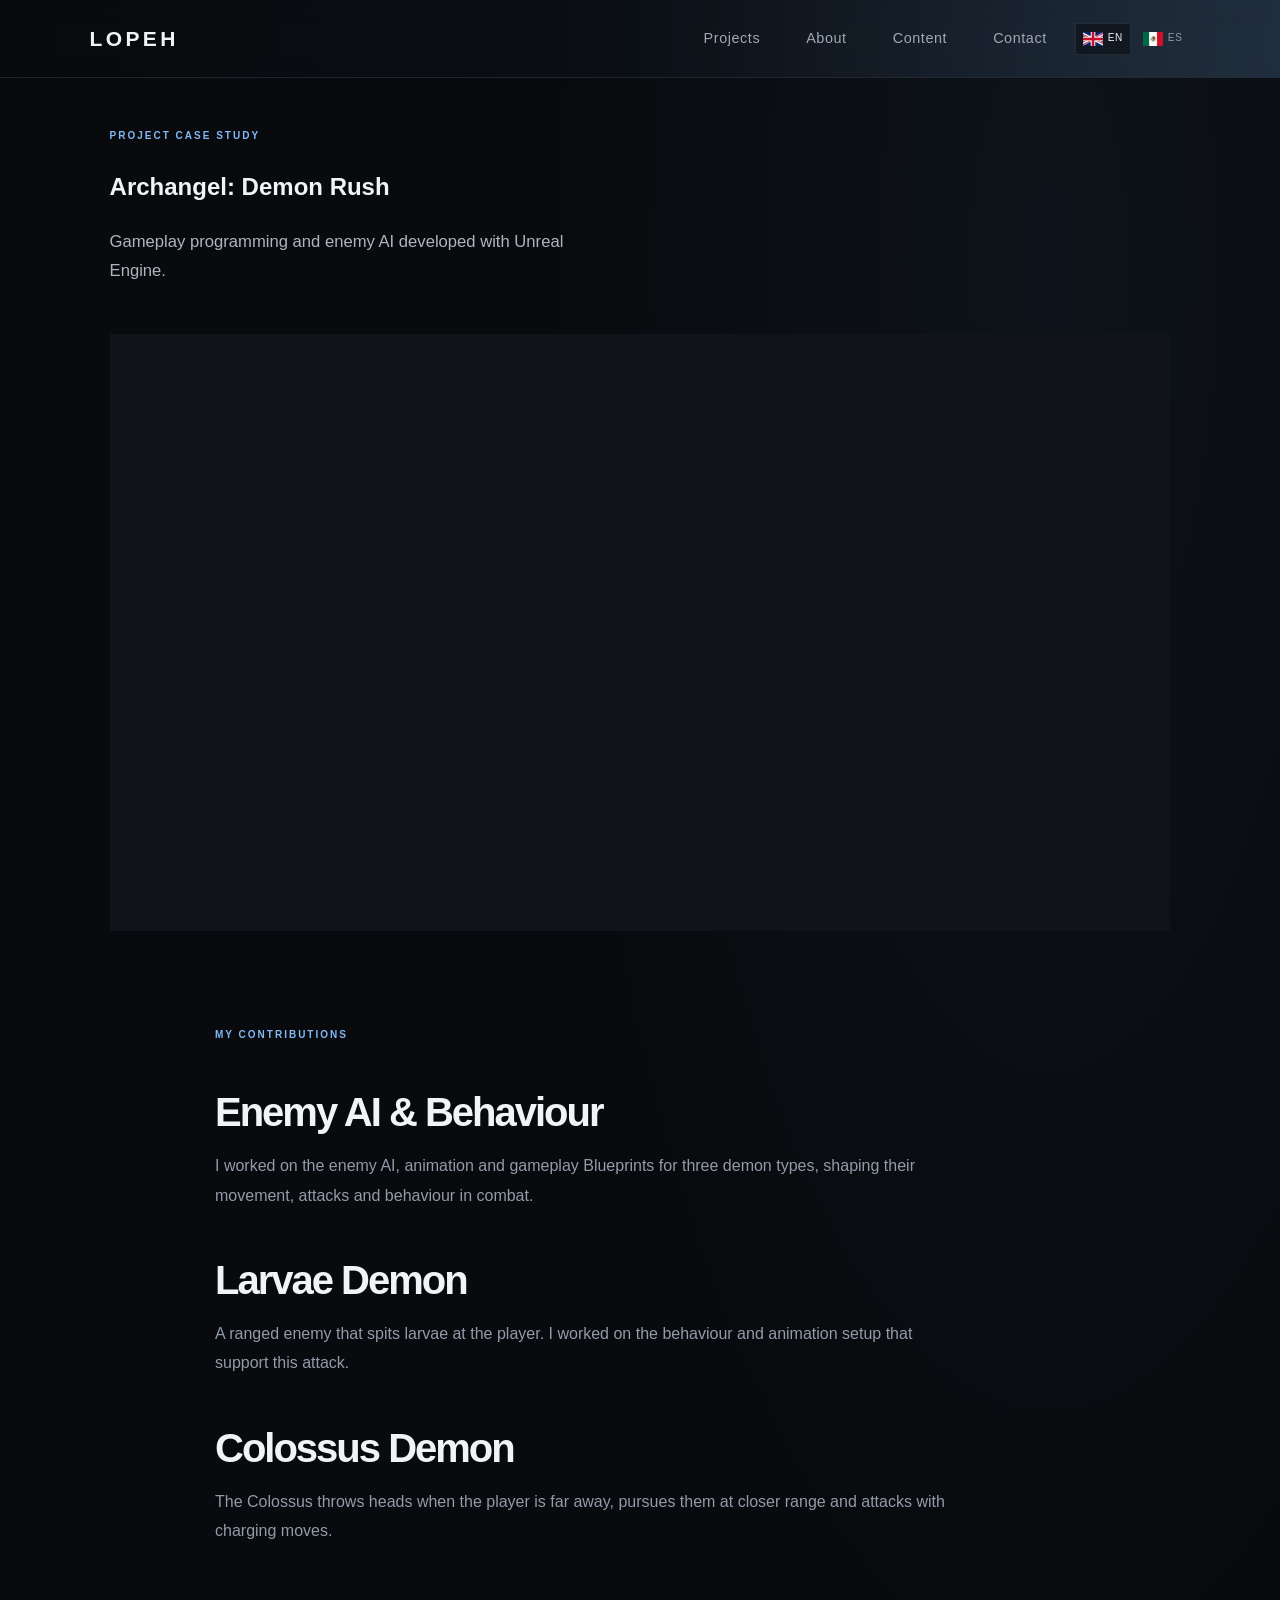
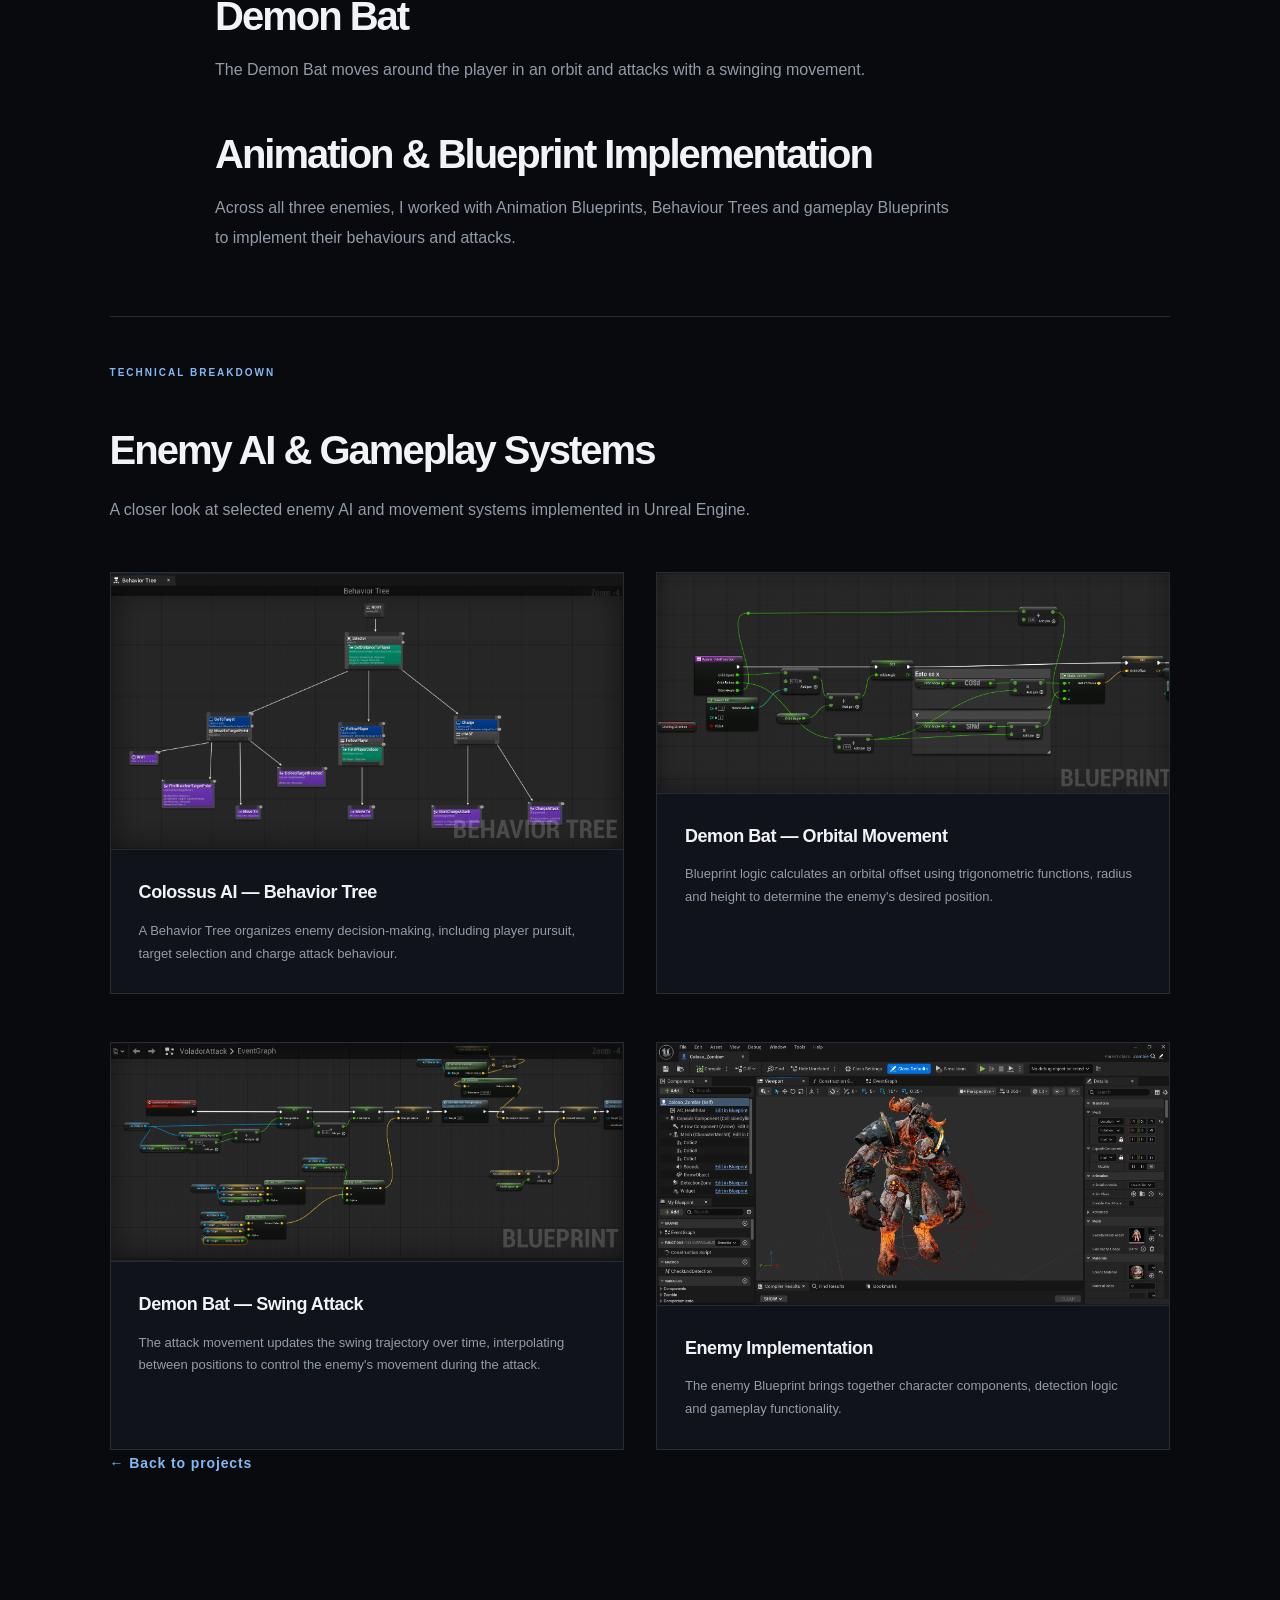
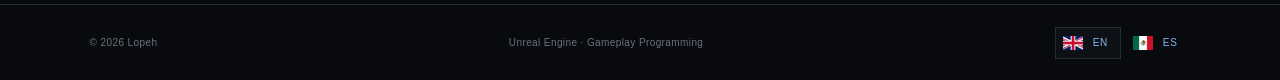
==== commit 2438053a: "Use flag images for language controls on Windows" ====
--- a/archangel.html
+++ b/archangel.html
@@ -10,7 +10,7 @@
     <meta name="description"
           content="Gameplay programming and enemy AI work on Archangel: Demon Rush." data-i18n-content="caseMetaDescription">
 
-    <link rel="stylesheet" href="style.css?v=toolkit-layout-6">
+    <link rel="stylesheet" href="style.css?v=toolkit-layout-7">
 </head>
 
 <body>
@@ -25,8 +25,8 @@
             <a href="index.html#contact" data-i18n="navContact">Contact</a>
         </nav>
         <div class="language-switcher" role="group" aria-label="Language" data-i18n-aria-label="languageLabel">
-            <button type="button" data-set-language="en" aria-label="English" aria-pressed="true"><span class="language-flag" aria-hidden="true">🇬🇧</span><span>EN</span></button>
-            <button type="button" data-set-language="es" aria-label="Español" aria-pressed="false"><span class="language-flag" aria-hidden="true">🇲🇽</span><span>ES</span></button>
+            <button type="button" data-set-language="en" aria-label="English" aria-pressed="true"><img class="language-flag" src="images/flag-gb.png" alt="" width="20" height="14"><span>EN</span></button>
+            <button type="button" data-set-language="es" aria-label="Español" aria-pressed="false"><img class="language-flag" src="images/flag-mx.png" alt="" width="20" height="14"><span>ES</span></button>
         </div>
     </header>
 
@@ -182,8 +182,8 @@
         <p>© 2026 Lopeh</p>
         <p data-i18n="caseFooter">Unreal Engine · Gameplay Programming</p>
         <div class="language-switcher footer-language" role="group" aria-label="Language" data-i18n-aria-label="languageLabel">
-            <button type="button" data-set-language="en" aria-label="English" aria-pressed="true"><span class="language-flag" aria-hidden="true">🇬🇧</span><span>EN</span></button>
-            <button type="button" data-set-language="es" aria-label="Español" aria-pressed="false"><span class="language-flag" aria-hidden="true">🇲🇽</span><span>ES</span></button>
+            <button type="button" data-set-language="en" aria-label="English" aria-pressed="true"><img class="language-flag" src="images/flag-gb.png" alt="" width="20" height="14"><span>EN</span></button>
+            <button type="button" data-set-language="es" aria-label="Español" aria-pressed="false"><img class="language-flag" src="images/flag-mx.png" alt="" width="20" height="14"><span>ES</span></button>
         </div>
     </footer>
 
--- a/style.css
+++ b/style.css
@@ -1429,3 +1429,12 @@
         text-align: left;
     }
 }
+
+.language-switcher .language-flag {
+    display: block;
+    width: 20px;
+    height: 14px;
+    object-fit: cover;
+    flex: 0 0 auto;
+}
+
